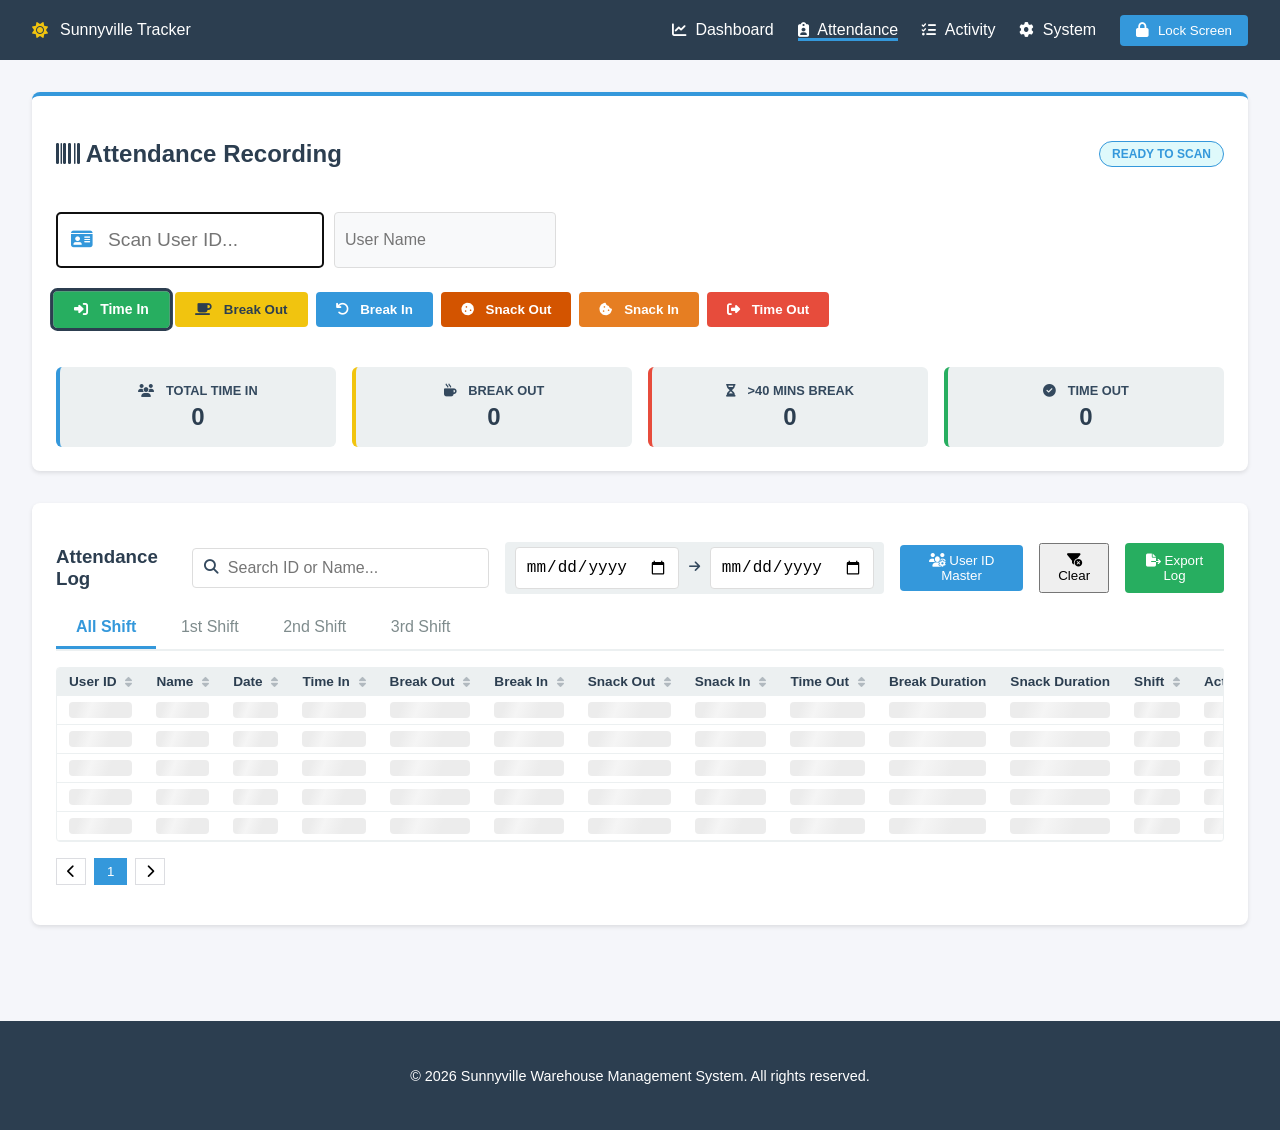
==== index.html @ 416c0109 "Add files via upload" ====
<!DOCTYPE html>
<html lang="en">
<head>
    <meta charset="UTF-8">
    <meta name="viewport" content="width=device-width, initial-scale=1.0, maximum-scale=1.0">
    <title>Sunnyville Attendance & Activity Tracker</title>
    <link rel="stylesheet" href="https://cdnjs.cloudflare.com/ajax/libs/font-awesome/6.4.0/css/all.min.css">
    <link rel="stylesheet" href="style.css">
</head>
<body>
    <!-- Navigation Bar -->
    <nav class="navbar">
        <div class="logo"><i class="fas fa-sun"></i> Sunnyville Tracker</div>
        <ul class="nav-links">
            <li><a href="dashboard.html" class="nav-item"><i class="fas fa-chart-line"></i> Dashboard</a></li>
            <li><a href="#" class="nav-item active"><i class="fas fa-clipboard-user"></i> Attendance</a></li>
            <li class="dropdown">
                <a href="javascript:void(0)" class="dropbtn"><i class="fas fa-tasks"></i> Activity</a>
                <div class="dropdown-content">
                    <a href="picking.html"><i class="fas fa-box-open"></i> Picking</a>
                    <a href="cycle-count.html"><i class="fas fa-calculator"></i> Cycle Count</a>
                </div>
            </li>
            <li class="dropdown">
                <a href="javascript:void(0)" class="dropbtn"><i class="fas fa-cog"></i> System</a>
                <div class="dropdown-content">
                    <a href="javascript:void(0)" onclick="document.getElementById('clearDataModal').style.display='block'"><i class="fas fa-eraser"></i> Clear Data</a>
                </div>
            </li>
            <li><button class="nav-btn" onclick="lockScreen()"><i class="fas fa-lock"></i> Lock Screen</button></li>
        </ul>
    </nav>

    <main class="container">
        <!-- Attendance Input Section -->
        <section class="card recording-card">
            <div class="recording-header">
                <h2><i class="fas fa-barcode"></i> Attendance Recording</h2>
                <span class="status-badge" id="scanStatus">READY TO SCAN</span>
            </div>
            <div class="recording-body">
                <div class="scan-container">
                    <i class="fas fa-id-card scan-icon"></i>
                    <div style="display: flex; gap: 10px;">
                        <input type="text" id="userIdInput" placeholder="Scan User ID..." autofocus style="flex: 1;">
                        <input type="text" id="userNameDisplay" placeholder="User Name" readonly style="flex: 1;">
                    </div>
                </div>
                <div class="action-buttons">
                    <button id="btn-TimeIn" class="act-btn btn-in active" onclick="selectAction('Time In')"><i class="fas fa-sign-in-alt"></i> Time In</button>
                    <button id="btn-BreakOut" class="act-btn btn-bout" onclick="selectAction('Break Out')"><i class="fas fa-coffee"></i> Break Out</button>
                    <button id="btn-BreakIn" class="act-btn btn-bin" onclick="selectAction('Break In')"><i class="fas fa-undo"></i> Break In</button>
                    <button id="btn-SnackOut" class="act-btn btn-sout" onclick="selectAction('Snack Out')"><i class="fas fa-cookie"></i> Snack Out</button>
                    <button id="btn-SnackIn" class="act-btn btn-sin" onclick="selectAction('Snack In')"><i class="fas fa-cookie-bite"></i> Snack In</button>
                    <button id="btn-TimeOut" class="act-btn btn-out" onclick="selectAction('Time Out')"><i class="fas fa-sign-out-alt"></i> Time Out</button>
                </div>
                <div class="summary-cards">
                    <div class="summary-card" onclick="openSummaryModal('active')">
                        <h4><i class="fas fa-users"></i> Total Time In</h4>
                        <span id="stat-totalIn" class="count">0</span>
                    </div>
                    <div class="summary-card" style="border-left-color: var(--warning);" onclick="openSummaryModal('onBreak')">
                        <h4><i class="fas fa-mug-hot"></i> Break Out</h4>
                        <span id="stat-breakOut" class="count">0</span>
                    </div>
                    <div class="summary-card" style="border-left-color: var(--danger);" onclick="openSummaryModal('longBreak')">
                        <h4><i class="fas fa-hourglass-half"></i> >40 Mins Break</h4>
                        <span id="stat-longBreak" class="count">0</span>
                    </div>
                    <div class="summary-card" style="border-left-color: var(--success);" onclick="openSummaryModal('finished')">
                        <h4><i class="fas fa-check-circle"></i> Time Out</h4>
                        <span id="stat-timeOut" class="count">0</span>
                    </div>
                </div>
            </div>
        </section>

        <!-- Tabbed Attendance Log -->
        <section class="card">
            <div class="table-header">
                <h3>Attendance Log</h3>
                <div class="header-actions">
                    <div class="search-box">
                        <i class="fas fa-search"></i>
                        <input type="text" id="logSearch" placeholder="Search ID or Name..." oninput="handleSearch()">
                    </div>
                    <div class="date-filters">
                        <input type="date" id="dateFrom" onchange="updateView()">
                        <i class="fas fa-arrow-right"></i>
                        <input type="date" id="dateTo" onchange="updateView()">
                    </div>
                    <button class="nav-btn" onclick="toggleModal('userModal', true)"><i class="fas fa-users-gear"></i> User ID Master</button>
                    <button class="secondary-btn" onclick="clearFilters()" title="Clear all filters"><i class="fas fa-filter-circle-xmark"></i> Clear</button>
                    <button class="export-btn" onclick="exportAttendance()"><i class="fas fa-file-export"></i> Export Log</button>
                </div>
            </div>
            
            <div class="tabs">
                <button class="tab-link active" onclick="filterTable('All')">All Shift</button>
                <button class="tab-link" onclick="filterTable('1st Shift')">1st Shift</button>
                <button class="tab-link" onclick="filterTable('2nd Shift')">2nd Shift</button>
                <button class="tab-link" onclick="filterTable('3rd Shift')">3rd Shift</button>
            </div>

            <div class="table-container">
                <table id="attendanceTable">
                    <thead>
                        <tr>
                            <th onclick="sortData('userId')">User ID <i class="fas fa-sort"></i></th>
                            <th onclick="sortData('name')">Name <i class="fas fa-sort"></i></th>
                            <th onclick="sortData('date')">Date <i class="fas fa-sort"></i></th>
                            <th onclick="sortData('timeIn')">Time In <i class="fas fa-sort"></i></th>
                            <th onclick="sortData('breakOut')">Break Out <i class="fas fa-sort"></i></th>
                            <th onclick="sortData('breakIn')">Break In <i class="fas fa-sort"></i></th>
                            <th onclick="sortData('snackOut')">Snack Out <i class="fas fa-sort"></i></th>
                            <th onclick="sortData('snackIn')">Snack In <i class="fas fa-sort"></i></th>
                            <th onclick="sortData('timeOut')">Time Out <i class="fas fa-sort"></i></th>
                            <th>Break Duration</th>
                            <th>Snack Duration</th>
                            <th onclick="sortData('shift')">Shift <i class="fas fa-sort"></i></th>
                            <th>Actions</th>
                        </tr>
                    </thead>
                    <tbody id="attendanceBody">
                        <!-- Entries will appear here -->
                    </tbody>
                </table>
            </div>

            <div class="log-controls">
                <div class="pagination-controls" id="paginationWrapper">
                    <button class="page-btn" onclick="changePage(-1)"><i class="fas fa-chevron-left"></i></button>
                    <div id="paginationNumbers" class="pagination-numbers"></div>
                    <button class="page-btn" onclick="changePage(1)"><i class="fas fa-chevron-right"></i></button>
                </div>
            </div>
        </section>
    </main>

    <!-- User ID Master Modal -->
    <div id="userModal" class="modal">
        <div class="modal-content">
            <div class="modal-header">
                <h2>User ID Master</h2>
                <span class="close" onclick="toggleModal('userModal', false)">&times;</span>
            </div>
            <div class="modal-body">
                <div class="add-user-section">
                    <h3><i class="fas fa-user-plus"></i> Add New User</h3>
                    <div class="user-form">
                        <input type="text" id="newUserId" placeholder="User ID (e.g., SV-001)">
                        <input type="text" id="newUserName" placeholder="Full Name">
                        <select id="newUserStatus">
                            <option value="Active">Active</option>
                            <option value="Inactive">Inactive</option>
                        </select>
                        <button class="nav-btn" onclick="addUser()"><i class="fas fa-plus"></i> Add User</button>
                    </div>
                </div>
                <hr>
                <div class="modal-actions">
                    <div class="search-box">
                        <i class="fas fa-search"></i>
                        <input type="text" id="userSearch" placeholder="Search ID or Name..." oninput="handleUserSearch()">
                    </div>
                    <button class="secondary-btn" onclick="clearUserFilters()" title="Clear search"><i class="fas fa-filter-circle-xmark"></i> Clear</button>
                    <button class="secondary-btn" onclick="alert('Import function triggered')"><i class="fas fa-file-import"></i> Import CSV</button>
                    <button class="secondary-btn" onclick="alert('Export function triggered')"><i class="fas fa-file-export"></i> Export CSV</button>
                </div>
                <div class="table-container">
                    <table id="userMasterTable">
                        <thead>
                            <tr>
                                <th>User ID</th>
                                <th>Name</th>
                                <th>Status</th>
                                <th>Actions</th>
                            </tr>
                        </thead>
                        <tbody id="userMasterBody">
                            <!-- User data will be injected here -->
                        </tbody>
                    </table>
                </div>
                <div class="log-controls">
                    <div class="pagination-controls">
                        <button class="page-btn" onclick="changeUserPage(-1)"><i class="fas fa-chevron-left"></i></button>
                        <div id="userPaginationNumbers" class="pagination-numbers"></div>
                        <button class="page-btn" onclick="changeUserPage(1)"><i class="fas fa-chevron-right"></i></button>
                    </div>
                </div>
            </div>
        </div>
    </div>

    <!-- Summary Detail Modal -->
    <div id="summaryModal" class="modal">
        <div class="modal-content">
            <div class="modal-header">
                <h2 id="summaryModalTitle">Personnel Details</h2>
                <span class="close" onclick="toggleModal('summaryModal', false)">&times;</span>
            </div>
            <div class="modal-body">
                <div class="table-container quick-action-list">
                    <table>
                        <thead>
                            <tr>
                                <th>User</th>
                                <th>Last Action</th>
                                <th>Quick Action</th>
                            </tr>
                        </thead>
                        <tbody id="summaryModalBody"></tbody>
                    </table>
                </div>
                <div class="log-controls">
                    <div class="pagination-controls">
                        <button class="page-btn" onclick="changeSummaryPage(-1)"><i class="fas fa-chevron-left"></i></button>
                        <div id="summaryPaginationNumbers" class="pagination-numbers"></div>
                        <button class="page-btn" onclick="changeSummaryPage(1)"><i class="fas fa-chevron-right"></i></button>
                    </div>
                </div>
            </div>
        </div>
    </div>

    <!-- Confirm Action Modal -->
    <div id="confirmModal" class="modal">
        <div class="modal-content" style="width: 400px;">
            <div class="modal-header">
                <h2 id="confirmTitle">Confirm Action</h2>
                <span class="close" onclick="toggleModal('confirmModal', false)">&times;</span>
            </div>
            <div class="modal-body">
                <p id="confirmMessage" style="margin-bottom: 20px;"></p>
                <div style="display: flex; justify-content: flex-end; gap: 10px;">
                    <button class="secondary-btn" onclick="toggleModal('confirmModal', false)">Cancel</button>
                    <button id="confirmBtn" class="nav-btn" style="background: var(--danger);">Confirm</button>
                </div>
            </div>
        </div>
    </div>

    <!-- Edit User Modal -->
    <div id="editUserModal" class="modal">
        <div class="modal-content" style="width: 450px;">
            <div class="modal-header">
                <h2>Edit User Details</h2>
                <span class="close" onclick="toggleModal('editUserModal', false)">&times;</span>
            </div>
            <div class="modal-body">
                <div class="user-form" style="flex-direction: column;">
                    <div class="form-group">
                        <label>User ID</label>
                        <input type="text" id="editUserId" readonly style="background:#f1f1f1">
                    </div>
                    <div class="form-group">
                        <label>Full Name</label>
                        <input type="text" id="editUserName">
                    </div>
                    <div class="form-group">
                        <label>Status</label>
                        <select id="editUserStatus">
                            <option value="Active">Active</option>
                            <option value="Inactive">Inactive</option>
                        </select>
                    </div>
                    <button class="nav-btn" onclick="saveEditUser()" style="width: 100%; margin-top: 10px;">Save Changes</button>
                </div>
            </div>
        </div>
    </div>

    <!-- Edit Attendance Modal -->
    <div id="editLogModal" class="modal">
        <div class="modal-content" style="width: 500px;">
            <div class="modal-header">
                <h2>Edit Attendance Times</h2>
                <span class="close" onclick="toggleModal('editLogModal', false)">&times;</span>
            </div>
            <div class="modal-body">
                <div class="user-form" style="flex-direction: column;">
                    <input type="hidden" id="editLogUserId">
                    <input type="hidden" id="editLogDate">
                    <div class="form-group">
                        <label>Time In</label>
                        <input type="time" id="editTimeIn">
                    </div>
                    <div class="form-group">
                        <label>Break Out</label>
                        <input type="time" id="editBreakOut">
                    </div>
                    <div class="form-group">
                        <label>Break In</label>
                        <input type="time" id="editBreakIn">
                    </div>
                    <div class="form-group">
                        <label>Snack Out</label>
                        <input type="time" id="editSnackOut">
                    </div>
                    <div class="form-group">
                        <label>Snack In</label>
                        <input type="time" id="editSnackIn">
                    </div>
                    <div class="form-group">
                        <label>Time Out</label>
                        <input type="time" id="editTimeOut">
                    </div>
                    <button class="nav-btn" onclick="saveEditLog()" style="width: 100%; margin-top: 10px;">Update Log</button>
                </div>
            </div>
        </div>
    </div>

    <!-- Clear Data Modal -->
    <div id="clearDataModal" class="modal">
        <div class="modal-content" style="width: 400px;">
            <div class="modal-header">
                <h2>Clear System Data</h2>
                <span class="close" onclick="document.getElementById('clearDataModal').style.display='none'">&times;</span>
            </div>
            <div class="modal-body">
                <div class="form-group" style="margin-bottom: 15px;">
                    <label>From Date</label>
                    <input type="date" id="clearFrom" style="width: 100%;">
                </div>
                <div class="form-group" style="margin-bottom: 15px;">
                    <label>To Date</label>
                    <input type="date" id="clearTo" style="width: 100%;">
                </div>
                <div style="display: flex; flex-direction: column; gap: 10px; margin-top: 20px;">
                    <button class="nav-btn" style="background: var(--warning); color: var(--text);" onclick="clearDataByPeriod()"><i class="fas fa-filter"></i> Clear Selected Range</button>
                    <button class="nav-btn" style="background: var(--danger);" onclick="clearAllData()"><i class="fas fa-trash-alt"></i> Clear All Data (Reset)</button>
                </div>
            </div>
        </div>
    </div>

    <!-- Lock Screen Modal -->
    <div id="lockScreenModal" class="modal lock-screen">
        <div class="lock-content">
            <h2><i class="fas fa-user-shield" style="font-size: 2.5rem; color: var(--accent);"></i> Security Lock</h2>
            <input type="password" id="lockCodeInput" placeholder="••••" 
                   onkeypress="if(event.key==='Enter') unlockScreen()" autofocus>
            <div class="lock-footer">ENTER SECURITY CODE TO RESUME</div>
        </div>
    </div>

    <div id="toastContainer" class="toast-container"></div>

    <footer class="footer">
        <p>&copy; 2026 Sunnyville Warehouse Management System. All rights reserved.</p>
    </footer>

    <script src="script.js"></script>
</body>
</html>
---- style.css ----
:root {
    --primary: #2c3e50;
    --secondary: #34495e;
    --accent: #3498db;
    --success: #27ae60;
    --light: #ecf0f1;
    --text: #2c3e50;
    --danger: #e74c3c;
    --warning: #f1c40f;
    --info: #3498db;
    --border: #dcdde1;
}

body {
    font-family: 'Segoe UI', sans-serif;
    margin: 0;
    background-color: #f5f6fa;
    color: var(--text);
}

/* Navbar & Dropdown */
.navbar {
    background-color: var(--primary);
    color: white;
    display: flex;
    justify-content: space-between;
    align-items: center;
    padding: 0 2rem;
    height: 60px;
}

.logo {
    display: flex;
    align-items: center;
    gap: 12px;
}

.logo i {
    color: var(--warning);
}

.nav-links {
    display: flex;
    list-style: none;
    gap: 1.5rem;
    align-items: center;
}

.nav-links a {
    color: white;
    text-decoration: none;
    font-weight: 500;
    border-bottom: 3px solid transparent; /* Prevents height jumping */
    transition: border-color 0.3s, color 0.3s;
}
.nav-links i {
    margin-right: 5px;
    font-size: 0.9rem;
}

.nav-item.active {
    border-bottom: 3px solid var(--accent);
}

.dropdown { position: relative; }
.dropdown-content {
    display: none;
    position: absolute;
    background-color: white;
    min-width: 160px;
    box-shadow: 0 8px 16px rgba(0,0,0,0.2);
    z-index: 1;
    top: 100%;
}

.dropdown-content a {
    color: var(--text);
    padding: 12px 16px;
    display: block;
}

.dropdown:hover .dropdown-content { display: block; }
.dropdown-content a:hover { background-color: var(--light); }

/* Container and Cards */
.container { padding: 2rem; max-width: 1400px; margin: auto; }
.card {
    background: white;
    padding: 1.5rem;
    border-radius: 8px;
    box-shadow: 0 2px 4px rgba(0,0,0,0.1);
    margin-bottom: 2rem;
}

/* Form Elements */
input, select {
    padding: 10px;
    border: 1px solid #ddd;
    border-radius: 4px;
    font-size: 16px; /* Prevents mobile browser auto-zoom */
}

.form-group {
    display: flex;
    flex-direction: column;
    gap: 5px;
}
.form-group label {
    display: block;
    margin: 0;
    padding: 0;
    font-size: 0.85rem;
    font-weight: bold;
    color: var(--secondary);
}

.scan-grid {
    display: grid;
    grid-template-columns: 1fr 1fr 2fr;
    gap: 15px;
    align-items: start;
    width: 100%;
}

.recording-card { border-top: 4px solid var(--accent); }
.recording-header { display: flex; justify-content: space-between; align-items: center; margin-bottom: 1.5rem; }
.status-badge { 
    background: #dff9fb; color: var(--accent); 
    padding: 5px 12px; border-radius: 20px; font-size: 0.75rem; font-weight: 800;
    border: 1px solid var(--accent);
}

.recording-body { display: flex; flex-direction: column; gap: 1.5rem; }

.scan-container {
    position: relative;
    width: 100%;
    max-width: 500px;
}

.scan-icon {
    position: absolute;
    left: 15px;
    top: 50%;
    transform: translateY(-50%);
    color: var(--accent);
    font-size: 1.2rem;
}

#userIdInput {
    width: 100%;
    padding: 15px 15px 15px 50px;
    font-size: 1.2rem;
    border: 2px solid var(--border);
}

#userNameDisplay {
    background-color: #f8f9fa;
    cursor: not-allowed;
}

.action-buttons {
    display: flex;
    gap: 0.5rem;
    flex-wrap: wrap;
}

.act-btn {
    padding: 10px 20px;
    border: none;
    border-radius: 4px;
    color: white;
    cursor: pointer;
    font-weight: bold;
}

.btn-in { background-color: var(--success); }
.btn-bout { background-color: var(--warning); color: var(--text); }
.btn-bin { background-color: var(--info); }
.btn-sout { background-color: #d35400; }
.btn-sin { background-color: #e67e22; }
.btn-out { background-color: var(--danger); }

.act-btn i {
    margin-right: 8px;
}

.act-btn.active {
    outline: 3px solid var(--primary);
    transform: scale(1.05);
}

/* Tabs */
.tabs { border-bottom: 2px solid var(--light); margin-bottom: 1rem; }
.tab-link {
    padding: 10px 20px;
    border: none;
    background: none;
    cursor: pointer;
    font-size: 1rem;
    color: #7f8c8d;
}
.tab-link.active {
    color: var(--accent);
    border-bottom: 3px solid var(--accent);
    font-weight: bold;
}

/* Table */
.table-header { display: flex; justify-content: space-between; align-items: center; }
.header-actions { display: flex; gap: 1rem; align-items: center; }
.date-filters { background: var(--light); padding: 5px 10px; border-radius: 4px; display: flex; align-items: center; gap: 10px; }
.date-filters i { color: var(--secondary); font-size: 0.8rem; }

.search-box { position: relative; display: flex; align-items: center; }
.search-box i { position: absolute; left: 12px; color: var(--secondary); font-size: 0.9rem; }
.search-box input { 
    padding-left: 35px; 
    width: 250px; 
}

.log-controls {
    display: flex;
    justify-content: space-between;
    align-items: center;
    margin: 1rem 0;
    flex-wrap: wrap;
    gap: 1rem;
}
.pagination-controls { display: flex; gap: 0.5rem; align-items: center; }
.page-btn { padding: 5px 10px; cursor: pointer; border: 1px solid var(--border); background: white; }
.page-btn:disabled { opacity: 0.5; cursor: not-allowed; }

.pagination-numbers { display: flex; gap: 5px; }
.page-num {
    padding: 5px 12px;
    border: 1px solid var(--border);
    background: white;
    cursor: pointer;
}
.page-num.active { background: var(--accent); color: white; border-color: var(--accent); }

.table-container {
    max-height: 500px;
    overflow-y: auto;
    border: 1px solid var(--light);
    border-radius: 4px;
}

table { width: 100%; border-collapse: collapse; margin-top: 0; }
th, td { text-align: left; padding: 6px 12px; border-bottom: 1px solid var(--light); font-size: 0.85rem; }
th { 
    background-color: var(--light); 
    position: sticky; 
    top: 0; 
    z-index: 10;
    cursor: pointer;
    user-select: none;
    white-space: nowrap;
}
th:hover { background-color: #e2e6e9; }
th i.fas { margin-left: 5px; opacity: 0.3; font-size: 0.7rem; }

/* Buttons */
.nav-btn { background: var(--accent); color: white; border: none; padding: 8px 16px; border-radius: 4px; cursor: pointer; }
.export-btn { background: var(--success); color: white; border: none; padding: 10px 15px; border-radius: 4px; cursor: pointer; }
.secondary-btn { padding: 8px 12px; cursor: pointer; }

.edit-btn { background: var(--info); color: white; border: none; padding: 5px 10px; border-radius: 3px; cursor: pointer; margin-right: 5px; }
.delete-btn { background: var(--danger); color: white; border: none; padding: 5px 10px; border-radius: 3px; cursor: pointer; }

/* Modal */
.modal {
    display: none;
    position: fixed;
    top: 0; left: 0; width: 100%; height: 100%;
    background: rgba(0,0,0,0.6);
    z-index: 1000;
}
.modal-content {
    background: white;
    margin: 5% auto;
    width: 70%;
    border-radius: 8px;
    padding: 1.5rem;
}

.modal.lock-screen {
    background: #0f172a;
    backdrop-filter: blur(12px);
    -webkit-backdrop-filter: blur(12px);
    display: none;
    justify-content: center;
    align-items: center;
    z-index: 10000;
}

.lock-content {
    background: rgba(15, 23, 42, 0.9);
    border: 1px solid rgba(255, 255, 255, 0.1);
    border-radius: 24px;
    box-shadow: 0 25px 50px -12px rgba(0, 0, 0, 0.5);
    text-align: center;
    width: 100%;
    max-width: 380px;
    animation: lockFadeIn 0.5s ease;
    padding: 3.5rem 2rem;
}

.lock-content h2 {
    color: #ffffff;
    font-weight: 600;
    font-size: 1.6rem;
    margin-bottom: 40px;
    display: flex;
    flex-direction: column;
    align-items: center;
    gap: 15px;
}

.lock-screen .lock-content #lockCodeInput {
    background: transparent !important;
    border: none !important;
    border-bottom: 2px solid rgba(255,255,255,0.1) !important;
    border-radius: 0 !important;
    color: white !important;
    font-size: 1.5rem !important;
    letter-spacing: 4px !important;
    width: 100% !important;
    padding: 10px 0 !important;
    text-align: center !important;
    box-shadow: none !important;
    transition: border-color 0.3s;
    margin-bottom: 10px;
}

.lock-screen .lock-content #lockCodeInput:focus {
    border-bottom-color: var(--accent) !important;
    outline: none !important;
}

.lock-footer {
    margin-top: 20px;
    color: rgba(255,255,255,0.15);
    font-size: 0.6rem;
    letter-spacing: 2px;
}

@keyframes lockFadeIn {
    from { opacity: 0; transform: translateY(20px); }
    to { opacity: 1; transform: translateY(0); }
}

@keyframes shake {
    0%, 100% { transform: translateX(0); }
    20%, 60% { transform: translateX(-10px); }
    40%, 80% { transform: translateX(10px); }
}

.shake {
    animation: shake 0.4s ease-in-out;
}

.modal-header { display: flex; justify-content: space-between; align-items: center; border-bottom: 1px solid #eee; }
.close { font-size: 2rem; cursor: pointer; }
.modal-actions { margin: 1rem 0; display: flex; gap: 10px; }

/* User Form in Modal */
.add-user-section { margin-bottom: 1.5rem; }
.user-form { display: flex; gap: 10px; flex-wrap: wrap; margin-top: 10px; }
.user-form input, .user-form select { flex: 1; min-width: 150px; }

.modal-body hr {
    border: 0;
    border-top: 1px solid var(--border);
    margin: 1.5rem 0;
}

/* Summary Cards in Recording Box */
.summary-cards {
    display: grid;
    grid-template-columns: repeat(auto-fit, minmax(150px, 1fr));
    gap: 1rem;
    margin-top: 1rem;
}

.summary-card {
    background: var(--light);
    padding: 1rem;
    border-radius: 6px;
    text-align: center;
    border-left: 4px solid var(--accent);
    cursor: pointer;
    transition: transform 0.2s, box-shadow 0.2s;
}

.summary-card:hover {
    transform: translateY(-3px);
    box-shadow: 0 4px 8px rgba(0,0,0,0.1);
}

.summary-card h4 {
    margin: 0;
    font-size: 0.8rem;
    color: var(--secondary);
    text-transform: uppercase;
}

.summary-card i {
    margin-right: 8px;
}

.summary-card .count {
    font-size: 1.5rem;
    font-weight: bold;
    display: block;
    margin-top: 5px;
}

.quick-action-list {
    max-height: 400px;
    overflow-y: auto;
}

/* Toast Notification */
.toast-container {
    position: fixed;
    bottom: 20px;
    right: 20px;
    z-index: 9999;
}
.toast {
    background: white;
    padding: 1rem 1.5rem;
    border-radius: 8px;
    box-shadow: 0 4px 12px rgba(0,0,0,0.15);
    margin-top: 10px;
    border-left: 5px solid var(--accent);
    display: flex;
    align-items: center;
    gap: 10px;
    animation: slideIn 0.3s ease-out forwards;
    min-width: 300px;
}
.toast.success { border-left-color: var(--success); }
.toast.danger { border-left-color: var(--danger); }
.toast.warning { border-left-color: var(--warning); }

@keyframes slideIn {
    from { transform: translateX(100%); opacity: 0; }
    to { transform: translateX(0); opacity: 1; }
}

@keyframes blinkRed {
    0% { background-color: var(--light); color: var(--secondary); }
    50% { background-color: var(--danger); color: white; }
    100% { background-color: var(--light); color: var(--secondary); }
}

.blink-danger {
    animation: blinkRed 1s infinite;
    border-left-color: white !important;
}

/* Skeleton Loading Animation */
.skeleton {
    background: #eee;
    background: linear-gradient(110deg, #ececec 8%, #f5f5f5 18%, #ececec 33%);
    border-radius: 4px;
    background-size: 200% 100%;
    animation: 1.5s shine linear infinite;
    height: 1rem;
    width: 100%;
}

@keyframes shine {
    to {
        background-position-x: -200%;
    }
}

/* Footer */
.footer {
    text-align: center;
    padding: 2rem;
    background-color: var(--primary);
    color: white;
    margin-top: 2rem;
    font-size: 0.9rem;
}
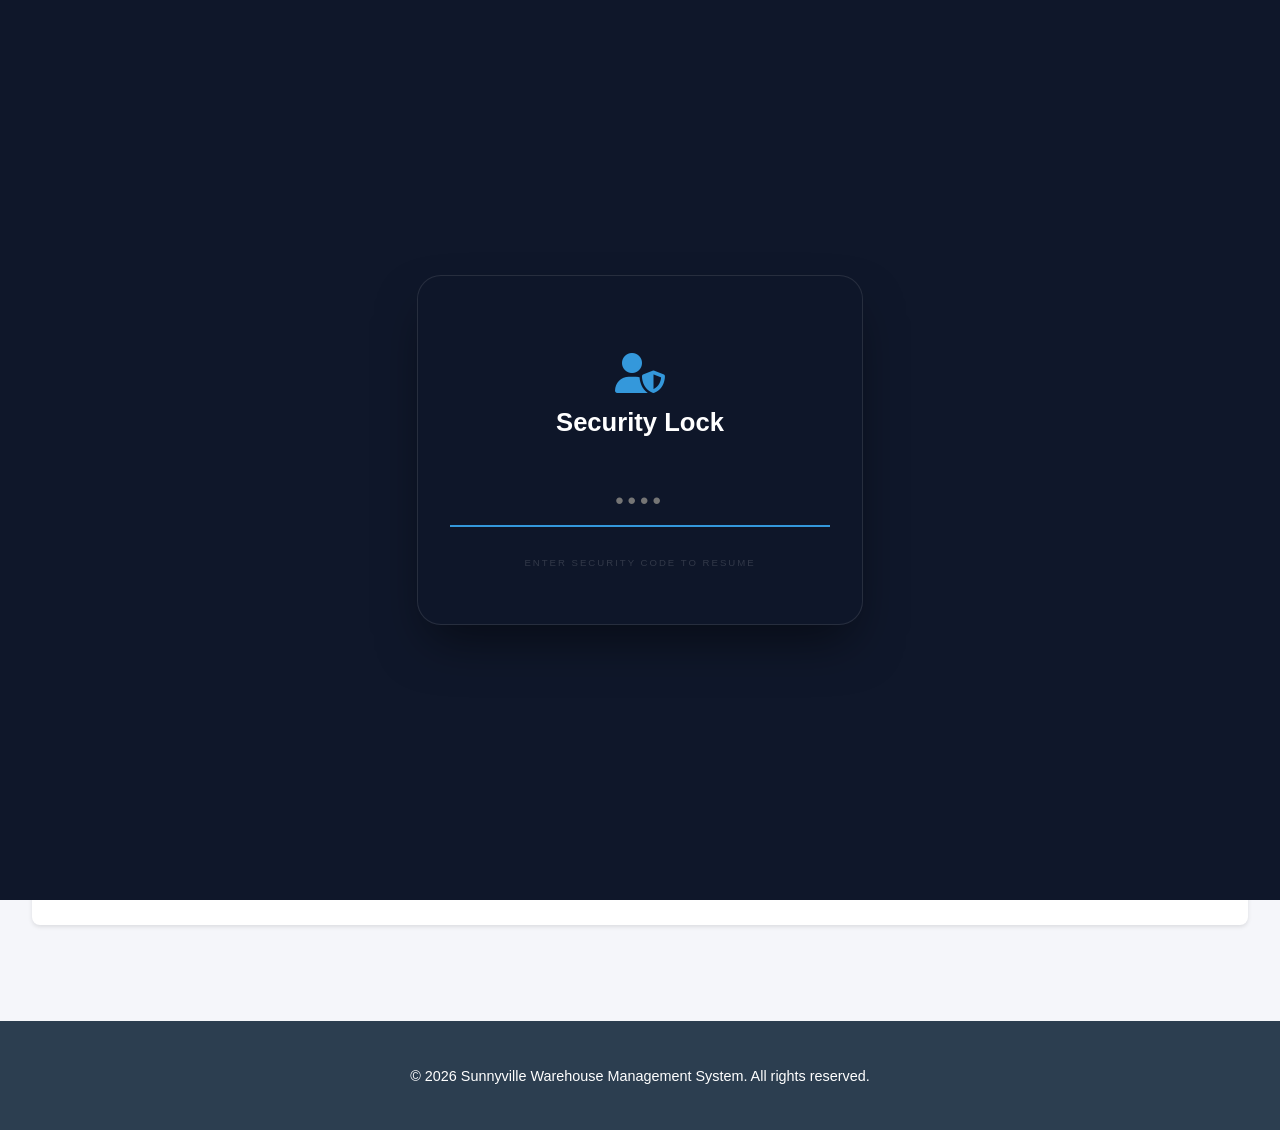
==== commit 9013442a: "Add files via upload" ====
--- a/index.html
+++ b/index.html
@@ -108,6 +108,7 @@
                         <tr>
                             <th onclick="sortData('userId')">User ID <i class="fas fa-sort"></i></th>
                             <th onclick="sortData('name')">Name <i class="fas fa-sort"></i></th>
+                            <th onclick="sortData('company')">Company <i class="fas fa-sort"></i></th>
                             <th onclick="sortData('date')">Date <i class="fas fa-sort"></i></th>
                             <th onclick="sortData('timeIn')">Time In <i class="fas fa-sort"></i></th>
                             <th onclick="sortData('breakOut')">Break Out <i class="fas fa-sort"></i></th>
@@ -150,6 +151,7 @@
                     <div class="user-form">
                         <input type="text" id="newUserId" placeholder="User ID (e.g., SV-001)">
                         <input type="text" id="newUserName" placeholder="Full Name">
+                        <input type="text" id="newCompany" placeholder="Company Name">
                         <select id="newUserStatus">
                             <option value="Active">Active</option>
                             <option value="Inactive">Inactive</option>
@@ -173,6 +175,7 @@
                             <tr>
                                 <th>User ID</th>
                                 <th>Name</th>
+                                <th>Company</th>
                                 <th>Status</th>
                                 <th>Actions</th>
                             </tr>
@@ -259,6 +262,10 @@
                         <input type="text" id="editUserName">
                     </div>
                     <div class="form-group">
+                        <label>Company</label>
+                        <input type="text" id="editCompany">
+                    </div>
+                    <div class="form-group">
                         <label>Status</label>
                         <select id="editUserStatus">
                             <option value="Active">Active</option>
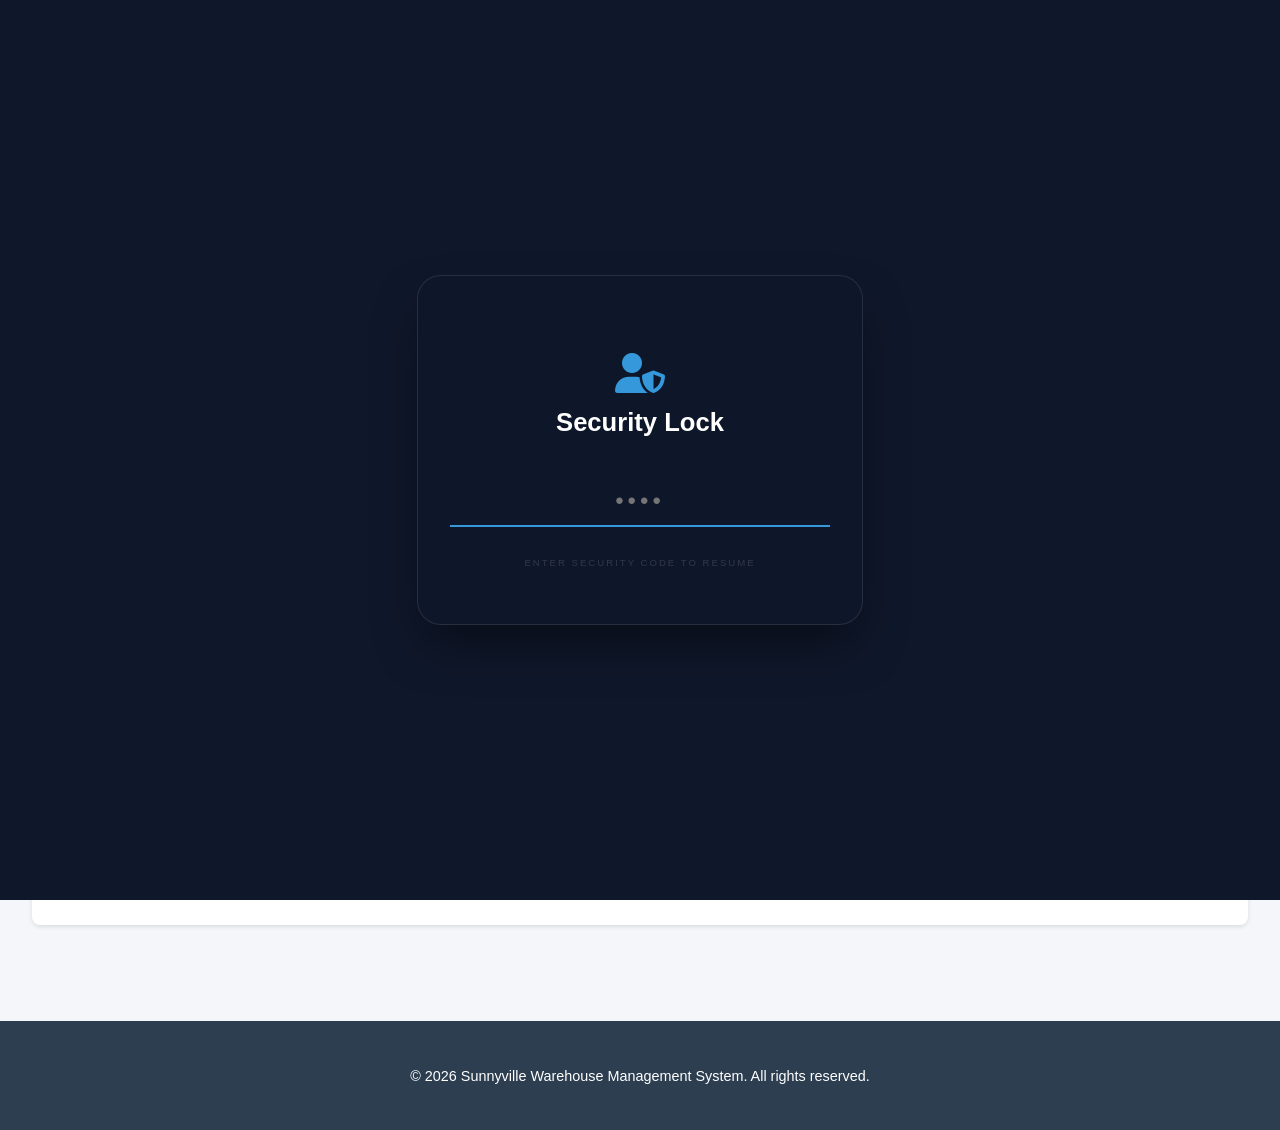
==== commit 36a0edf2: "Add files via upload" ====
--- a/index.html
+++ b/index.html
@@ -63,9 +63,17 @@
                         <h4><i class="fas fa-mug-hot"></i> Break Out</h4>
                         <span id="stat-breakOut" class="count">0</span>
                     </div>
-                    <div class="summary-card" style="border-left-color: var(--danger);" onclick="openSummaryModal('longBreak')">
+                    <div class="summary-card" style="border-left-color: #d35400;" onclick="openSummaryModal('onSnack')">
+                        <h4><i class="fas fa-cookie"></i> Snack Out</h4>
+                        <span id="stat-onSnack" class="count">0</span>
+                    </div>
+                    <div class="summary-card" style="border-left-color: var(--danger);" id="longBreakCard" onclick="openSummaryModal('longBreak')">
                         <h4><i class="fas fa-hourglass-half"></i> >40 Mins Break</h4>
                         <span id="stat-longBreak" class="count">0</span>
+                    </div>
+                    <div class="summary-card" style="border-left-color: #e67e22;" id="longSnackCard" onclick="openSummaryModal('longSnack')">
+                        <h4><i class="fas fa-hourglass-start"></i> >40 Mins Snack</h4>
+                        <span id="stat-longSnack" class="count">0</span>
                     </div>
                     <div class="summary-card" style="border-left-color: var(--success);" onclick="openSummaryModal('finished')">
                         <h4><i class="fas fa-check-circle"></i> Time Out</h4>
@@ -166,8 +174,9 @@
                         <input type="text" id="userSearch" placeholder="Search ID or Name..." oninput="handleUserSearch()">
                     </div>
                     <button class="secondary-btn" onclick="clearUserFilters()" title="Clear search"><i class="fas fa-filter-circle-xmark"></i> Clear</button>
-                    <button class="secondary-btn" onclick="alert('Import function triggered')"><i class="fas fa-file-import"></i> Import CSV</button>
-                    <button class="secondary-btn" onclick="alert('Export function triggered')"><i class="fas fa-file-export"></i> Export CSV</button>
+                    <button class="secondary-btn" onclick="document.getElementById('userImportInput').click()"><i class="fas fa-file-import"></i> Import CSV</button>
+                    <button class="secondary-btn" onclick="exportUserMaster()"><i class="fas fa-file-export"></i> Export CSV</button>
+                    <input type="file" id="userImportInput" style="display:none" accept=".csv" onchange="importUserMaster(event)">
                 </div>
                 <div class="table-container">
                     <table id="userMasterTable">
--- a/style.css
+++ b/style.css
@@ -376,6 +376,33 @@
     margin: 1.5rem 0;
 }
 
+/* Zone Selection Grid */
+.zone-grid {
+    display: grid;
+    grid-template-columns: 1fr 1fr;
+    gap: 15px;
+    margin-top: 20px;
+}
+.zone-card {
+    background: var(--light);
+    padding: 20px;
+    border-radius: 8px;
+    text-align: center;
+    cursor: pointer;
+    transition: all 0.2s;
+    border: 2px solid transparent;
+    display: flex;
+    flex-direction: column;
+    gap: 10px;
+}
+.zone-card i { font-size: 1.5rem; color: var(--accent); }
+.zone-card:hover {
+    background: white;
+    border-color: var(--accent);
+    transform: translateY(-2px);
+    box-shadow: 0 4px 12px rgba(0,0,0,0.1);
+}
+
 /* Summary Cards in Recording Box */
 .summary-cards {
     display: grid;
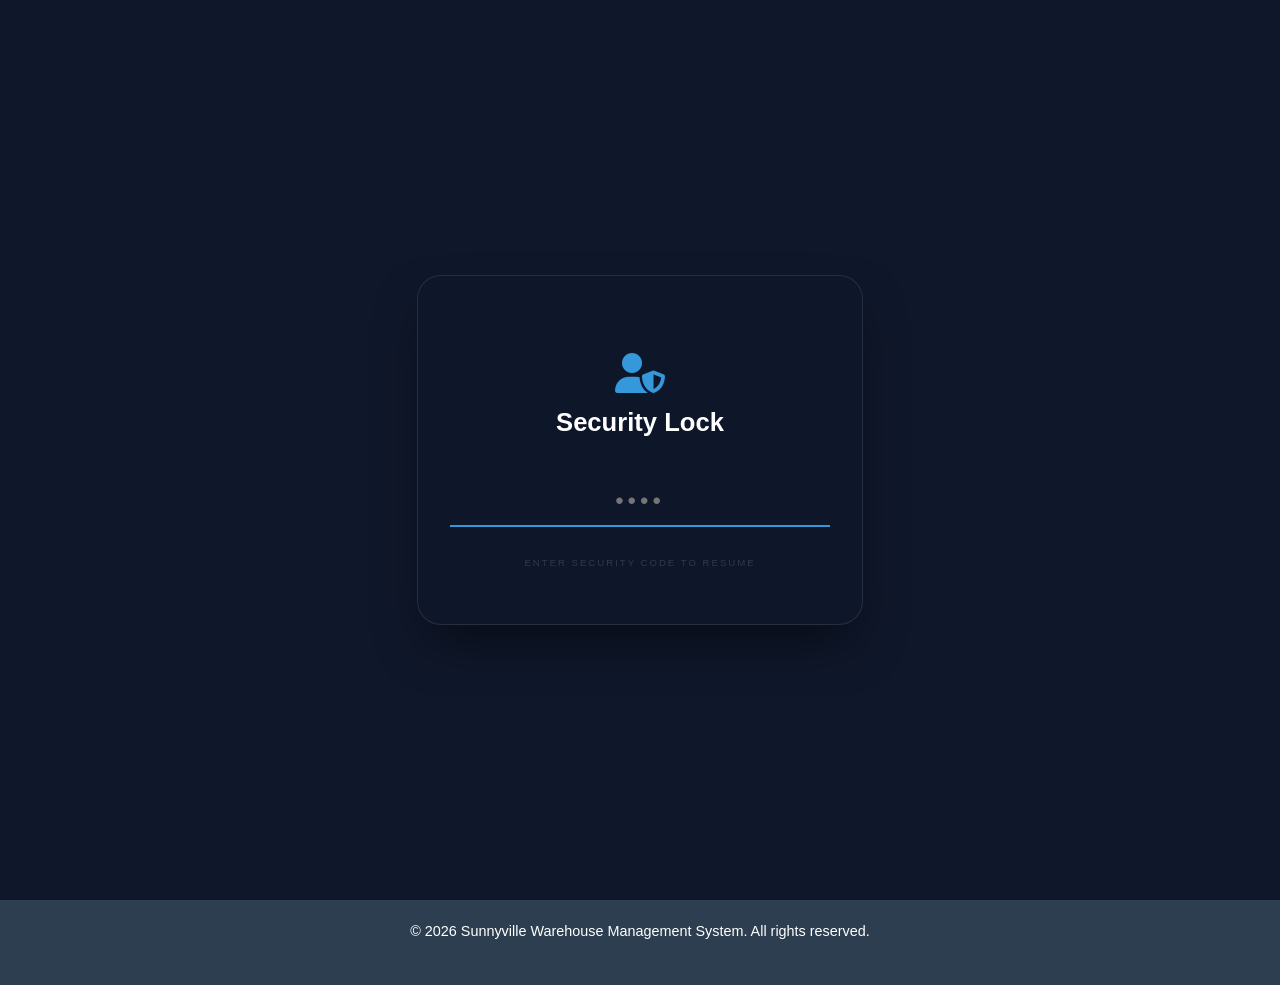
==== commit 1ce44c9c: "Add files via upload" ====
--- a/index.html
+++ b/index.html
@@ -25,6 +25,7 @@
                 <a href="javascript:void(0)" class="dropbtn"><i class="fas fa-cog"></i> System</a>
                 <div class="dropdown-content">
                     <a href="javascript:void(0)" onclick="document.getElementById('clearDataModal').style.display='block'"><i class="fas fa-eraser"></i> Clear Data</a>
+                    <a href="javascript:void(0)" onclick="openShiftConfigModal()"><i class="fas fa-clock"></i> Shift Config</a>
                 </div>
             </li>
             <li><button class="nav-btn" onclick="lockScreen()"><i class="fas fa-lock"></i> Lock Screen</button></li>
@@ -352,6 +353,26 @@
         </div>
     </div>
 
+    <!-- Shift Config Modal -->
+    <div id="shiftConfigModal" class="modal">
+        <div class="modal-content" style="width: 350px;">
+            <div class="modal-header">
+                <h2>Shift Configuration</h2>
+                <span class="close" onclick="document.getElementById('shiftConfigModal').style.display='none'">&times;</span>
+            </div>
+            <div class="modal-body">
+                <div class="form-group">
+                    <label>Shift Start Hour</label>
+                    <select id="shiftStartHourSelect">
+                        <option value="5">5:00 AM</option>
+                        <option value="6">6:00 AM</option>
+                    </select>
+                </div>
+                <button class="nav-btn" onclick="saveShiftConfig()" style="width: 100%; margin-top: 20px;">Save Settings</button>
+            </div>
+        </div>
+    </div>
+
     <!-- Lock Screen Modal -->
     <div id="lockScreenModal" class="modal lock-screen">
         <div class="lock-content">
--- a/style.css
+++ b/style.css
@@ -128,6 +128,17 @@
     background: #dff9fb; color: var(--accent); 
     padding: 5px 12px; border-radius: 20px; font-size: 0.75rem; font-weight: 800;
     border: 1px solid var(--accent);
+}
+
+.count-badge {
+    background: var(--accent);
+    color: white;
+    padding: 2px 10px;
+    border-radius: 12px;
+    font-size: 0.85rem;
+    margin-left: 10px;
+    font-weight: bold;
+    vertical-align: middle;
 }
 
 .recording-body { display: flex; flex-direction: column; gap: 1.5rem; }
